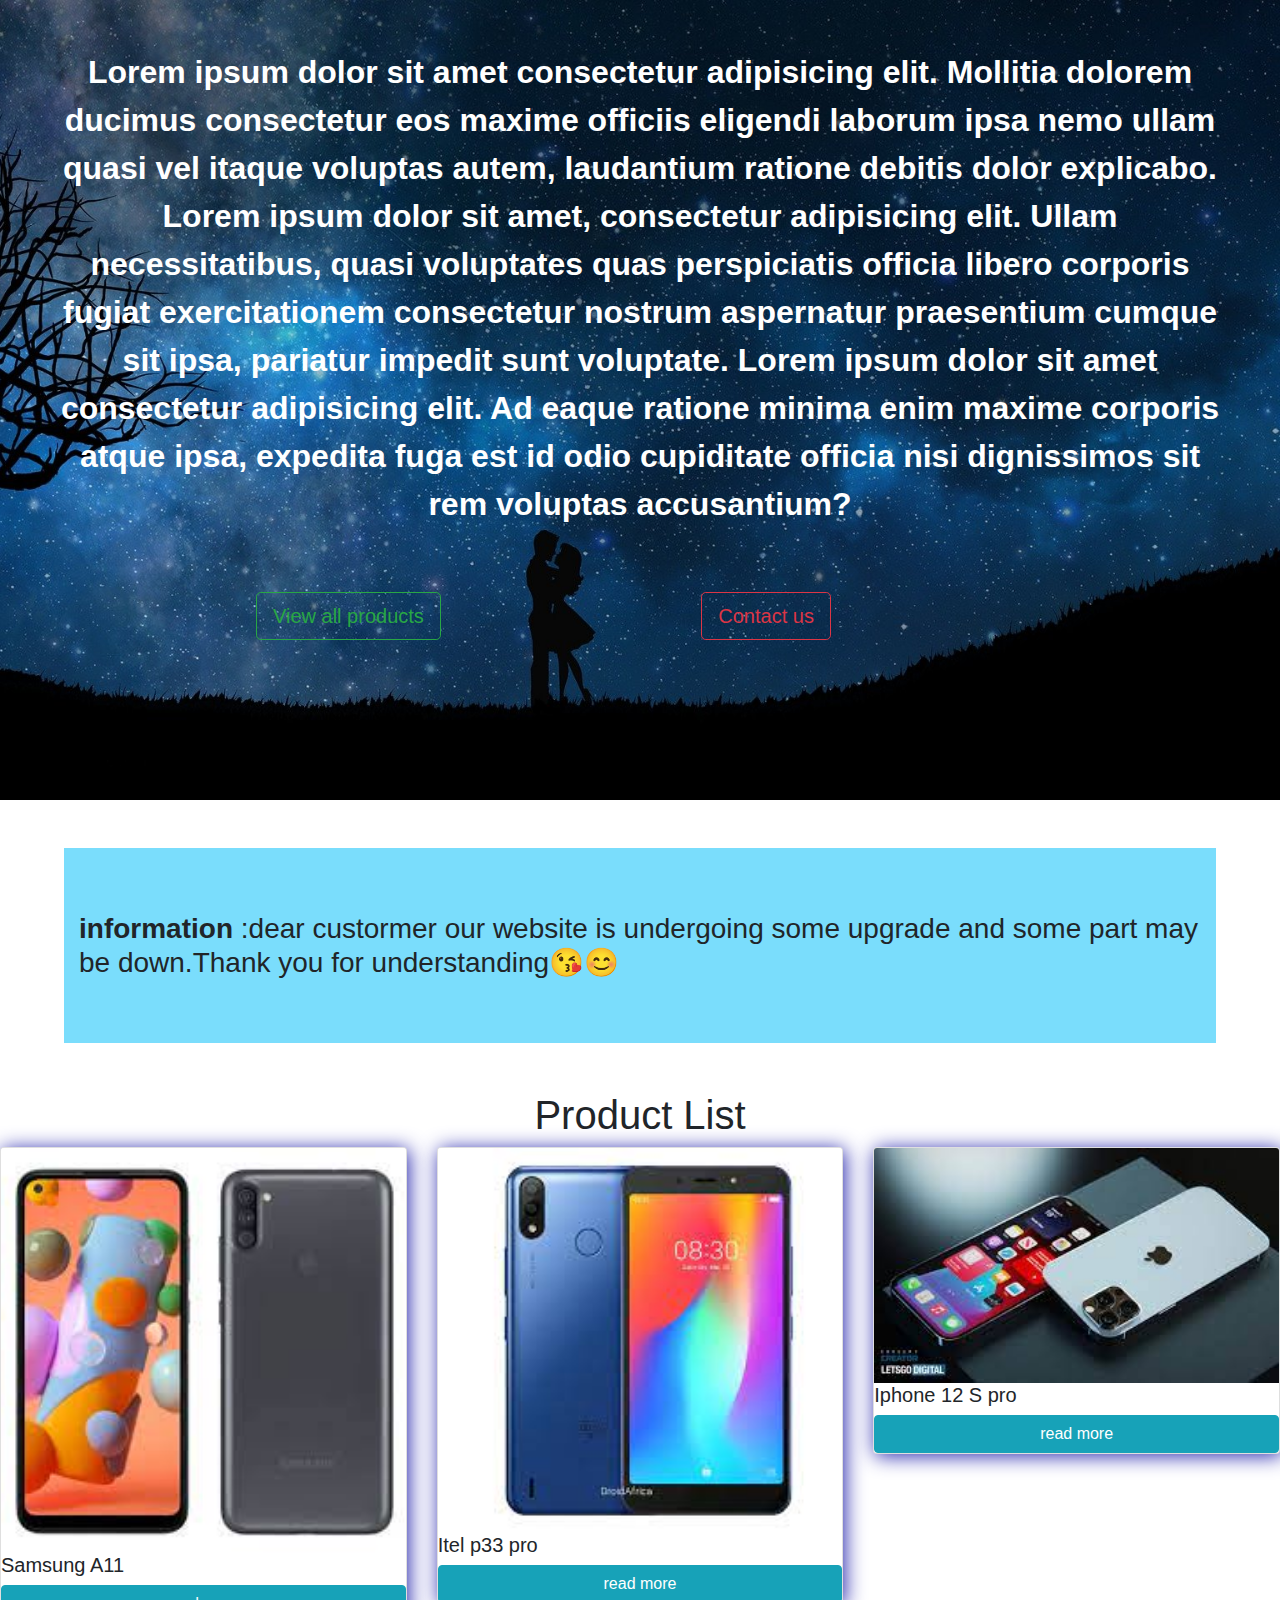
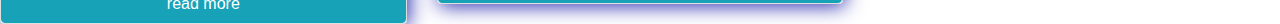
==== index.html @ 9a2c5ea3 "javascript added" ====
<!DOCTYPE html>
<html lang="en">
<head>
    <meta charset="UTF-8">
    <meta http-equiv="X-UA-Compatible" content="IE=edge">
    <meta name="viewport" content="width=device-width, initial-scale=1.0">
     <link rel="stylesheet" href="css/bootstrap.min.css" />
    <link rel="stylesheet" href="style.css" />
    <title>E-commerce 📦📦</title>
    
<body>
    
<div class="fisrtcover">
    <p class="toplorem text-center b-5 px-5 py-5 font-weight-bold">Lorem ipsum dolor sit amet consectetur adipisicing elit. Mollitia dolorem ducimus consectetur eos maxime officiis eligendi laborum ipsa nemo ullam quasi vel itaque voluptas autem, laudantium ratione debitis dolor explicabo.
    Lorem ipsum dolor sit amet, consectetur adipisicing elit. Ullam necessitatibus, quasi voluptates quas perspiciatis officia libero corporis fugiat exercitationem consectetur nostrum aspernatur praesentium cumque sit ipsa, pariatur impedit sunt voluptate.
    Lorem ipsum dolor sit amet consectetur adipisicing elit. Ad eaque ratione minima enim maxime corporis atque ipsa, expedita fuga est id odio cupiditate officia nisi dignissimos sit rem voluptas accusantium?
    </p>
    <button type="button" class="topbtn btn btn-outline-success btn-lg">View all products</button>
    <button type="button" class="topbtn btn btn-outline-danger btn-lg">Contact us</button>
</div>

<div class="secdiv container col py-5 my-5">
<p class="font-size - ">
    <h3><span class="font-weight-bold ">information</span> :dear custormer our website is undergoing some upgrade and some part may be down.Thank you for understanding😘😊</h3>
</p>
</div>

<div class=" container-fluid text-center ">
    <h1>Product List</h3>
</div>

 <div id="phone-list">
      <div class="row"></div>
    </div>
    <div id="food-list"></div>
    <div id="cars-list"></div>


    <script src="data.js"></script>
    <script src="e-shop.js"></script>
     <script src="js/jquery-3.3.1.slim.min.js"></script>
    <script src="js/popper.min.js"></script>
    <script src="js/bootstrap.min.js"></script>
</body>
</html>
---- style.css ----
.fisrtcover{
    background-image:url(./img/romance-2258599_1920.jpg) ;
    background-repeat: no-repeat;

    background-position: center center;
    background-attachment: fixed;
    -webkit-background-size: cover;
    -moz-background-size: cover;
    -o-background-size: cover;
    background-size: cover;
    border-top: 100000%;
    border-top: auto;
    /* margin-top: 50px; */
    height: 800px;
     color: white;
    }
.toplorem{
    font-size: 200%;
}
.topbtn{
    margin-left: 20%;
}

.secdiv{
    background-color: rgb(122, 221, 252);
    width:90%;
}
 .shadow-primary {
        box-shadow: 2px 2px 20px #2626ad;
      }
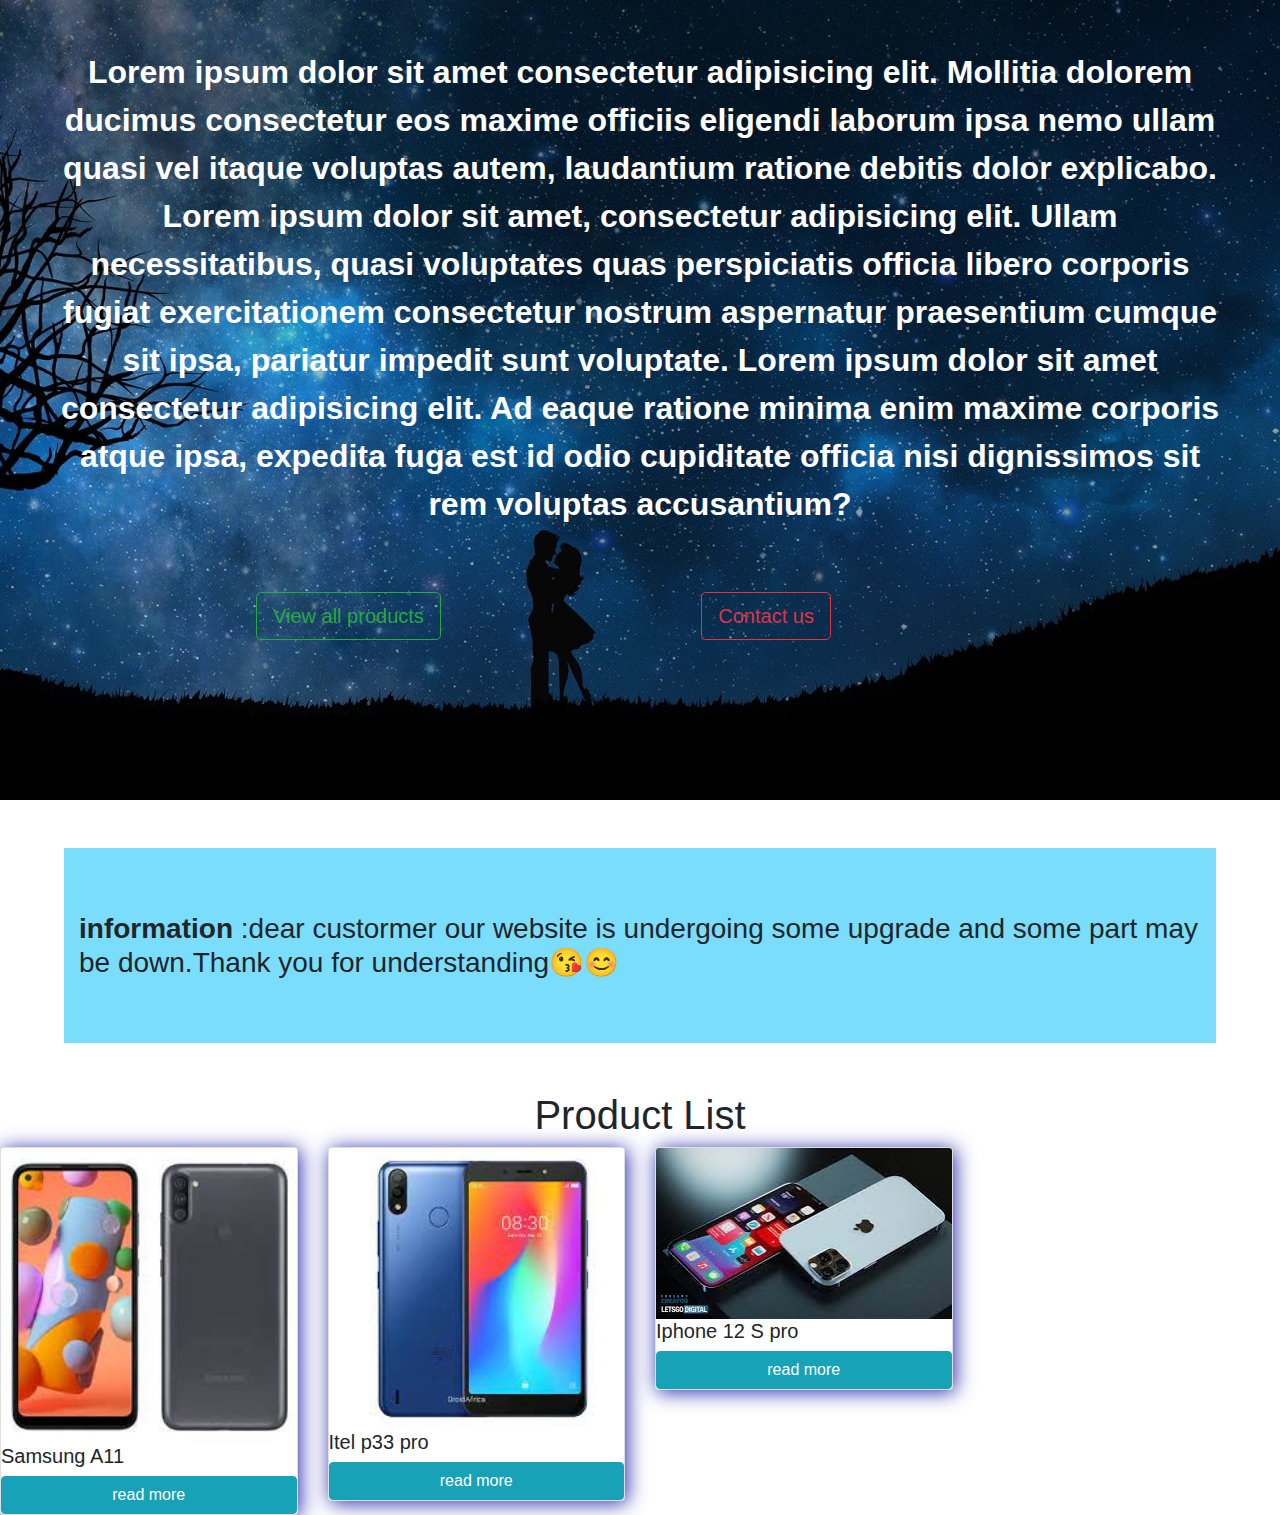
==== commit 87969cff: "javascript edit" ====
--- a/index.html
+++ b/index.html
@@ -29,8 +29,8 @@
     <h1>Product List</h3>
 </div>
 
- <div id="phone-list">
-      <div class="row"></div>
+<div id="phone-list">
+    <div class="row"></div>
     </div>
     <div id="food-list"></div>
     <div id="cars-list"></div>
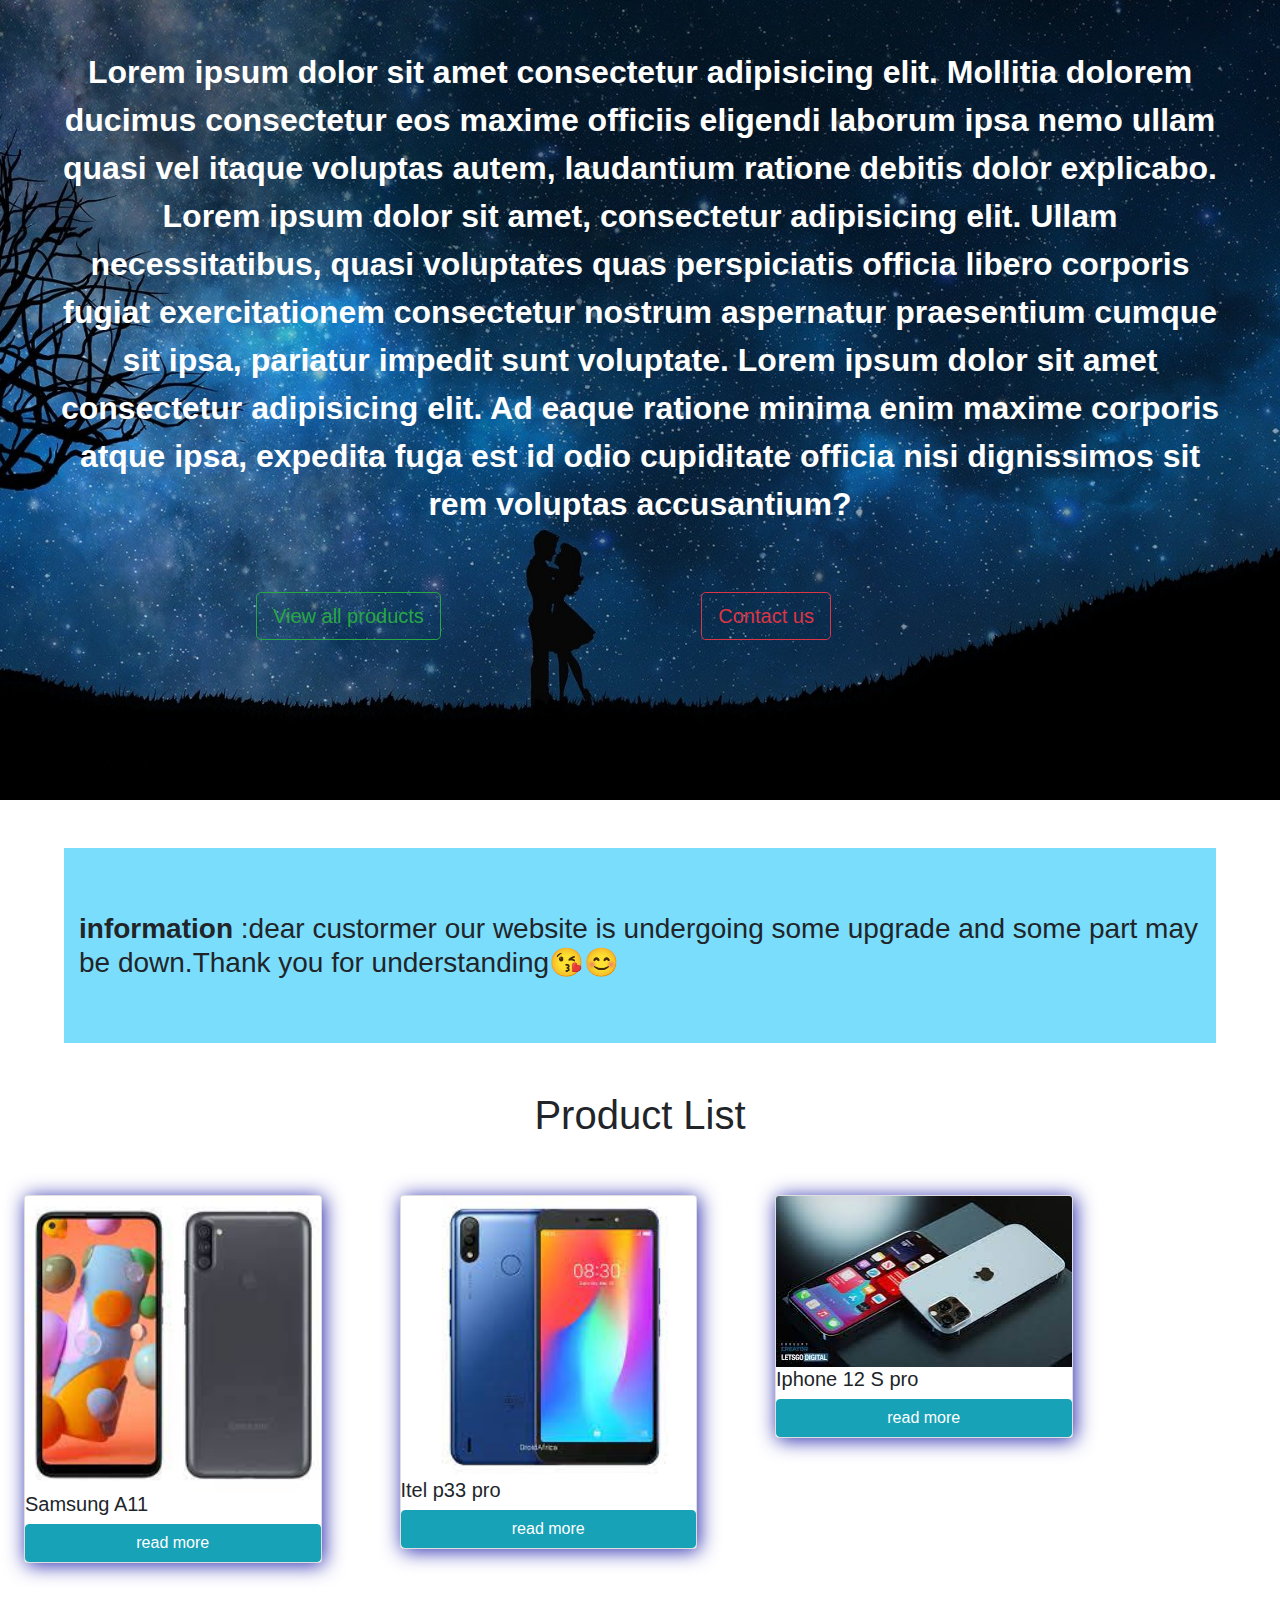
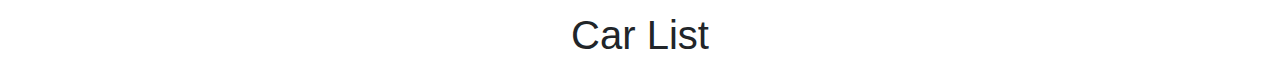
==== commit 8762651b: "no too much changes yet" ====
--- a/index.html
+++ b/index.html
@@ -36,6 +36,12 @@
     <div id="cars-list"></div>
 
 
+    <div class=" container-fluid text-center ">
+    <h1>Car List</h3>   
+    </div>
+
+    
+
     <script src="data.js"></script>
     <script src="e-shop.js"></script>
      <script src="js/jquery-3.3.1.slim.min.js"></script>
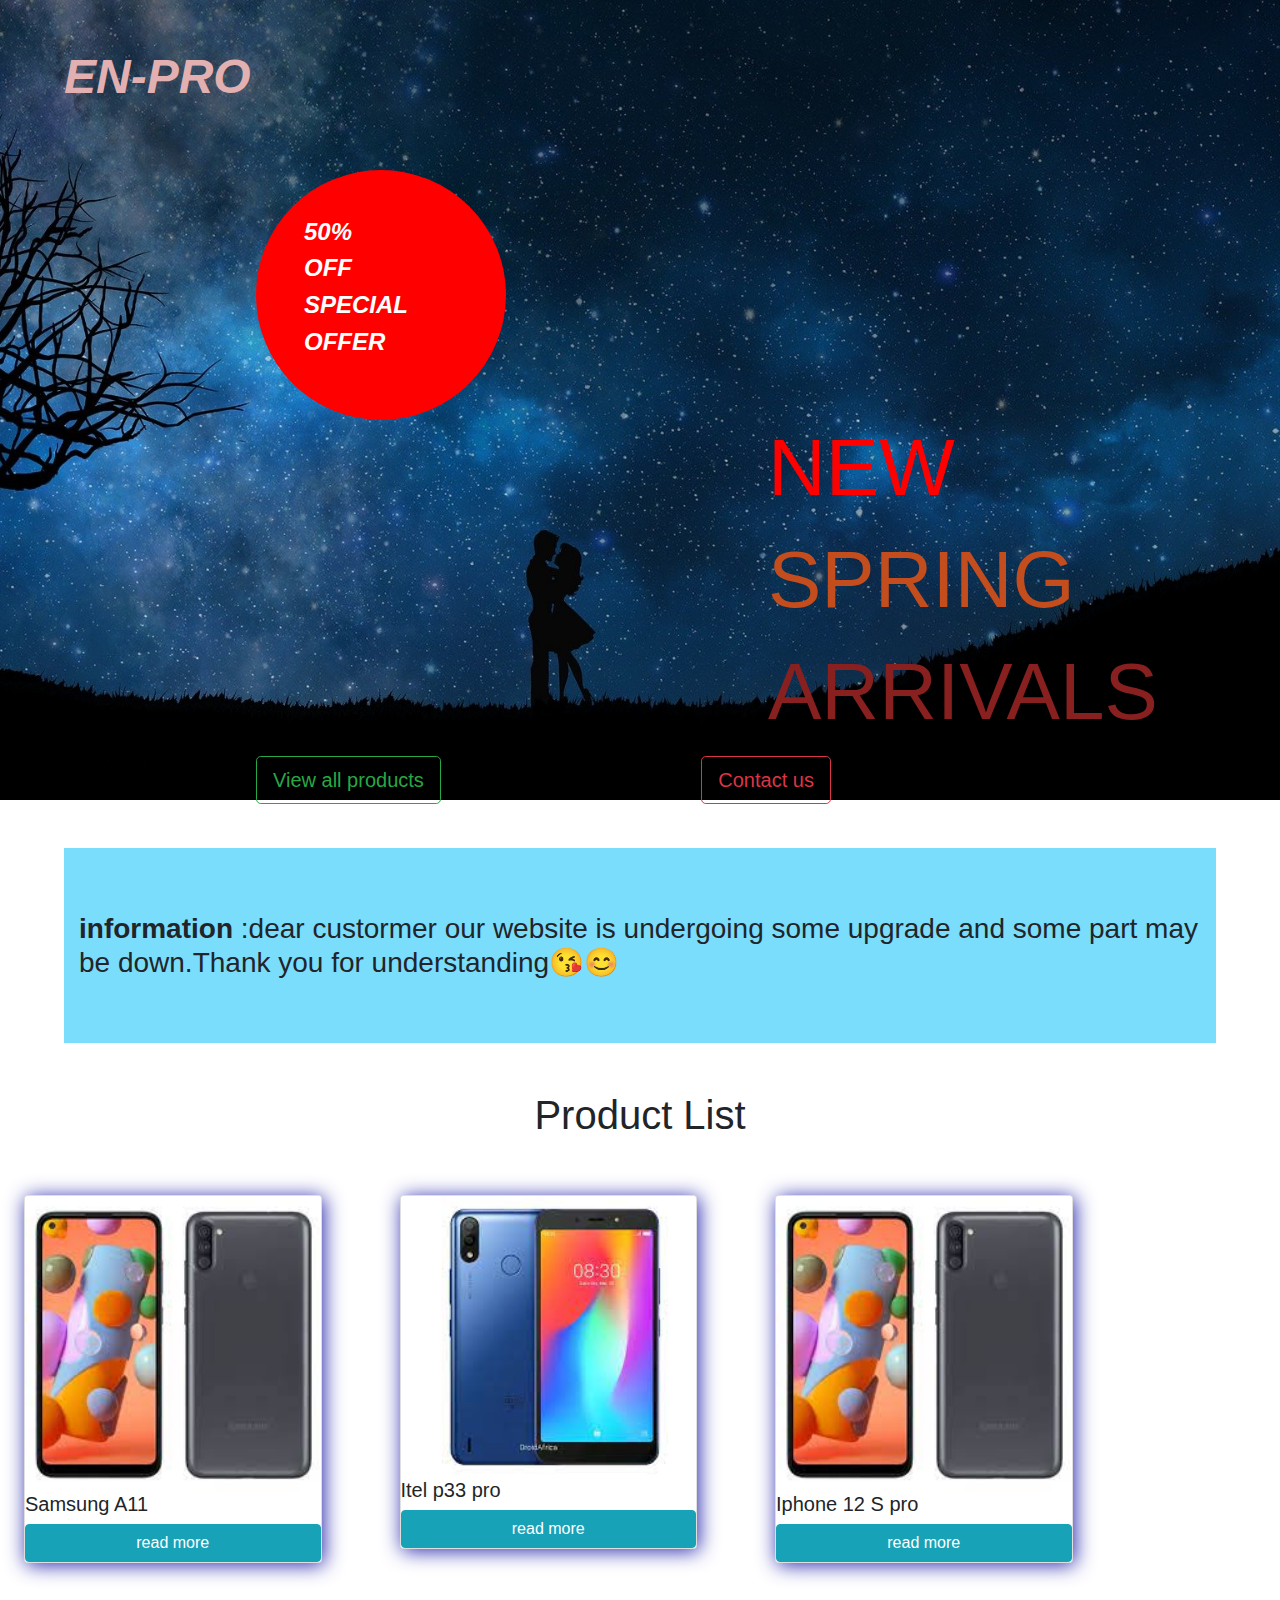
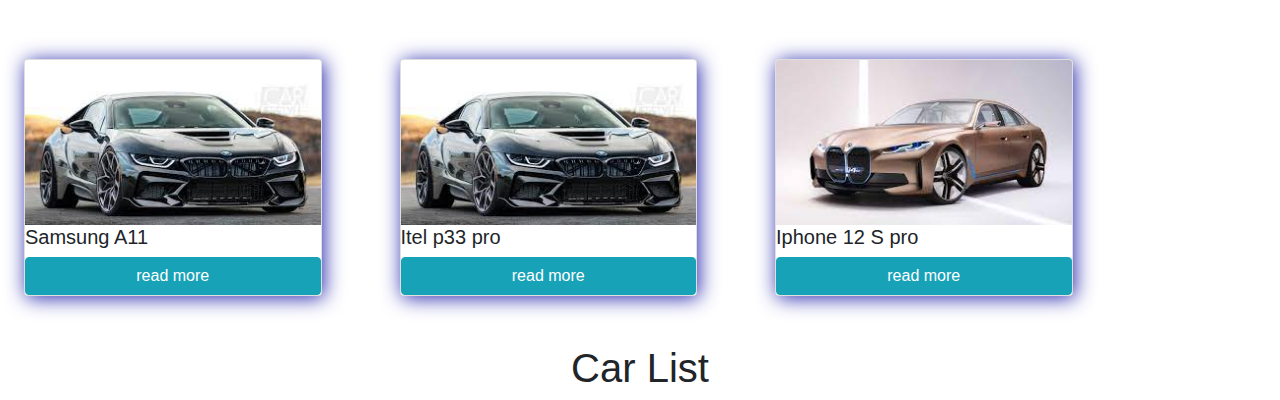
==== commit c61d60d4: "mymessage" ====
--- a/index.html
+++ b/index.html
@@ -11,10 +11,18 @@
 <body>
     
 <div class="fisrtcover">
-    <p class="toplorem text-center b-5 px-5 py-5 font-weight-bold">Lorem ipsum dolor sit amet consectetur adipisicing elit. Mollitia dolorem ducimus consectetur eos maxime officiis eligendi laborum ipsa nemo ullam quasi vel itaque voluptas autem, laudantium ratione debitis dolor explicabo.
-    Lorem ipsum dolor sit amet, consectetur adipisicing elit. Ullam necessitatibus, quasi voluptates quas perspiciatis officia libero corporis fugiat exercitationem consectetur nostrum aspernatur praesentium cumque sit ipsa, pariatur impedit sunt voluptate.
-    Lorem ipsum dolor sit amet consectetur adipisicing elit. Ad eaque ratione minima enim maxime corporis atque ipsa, expedita fuga est id odio cupiditate officia nisi dignissimos sit rem voluptas accusantium?
-    </p>
+    <h4><p class="toplorem sprgg py-5 font-italic font-weight-bold">EN-PRO</p></h4>
+    
+    <div class="px-5 py-5 percen" id="circle">
+        <h4  class="font-weight-bold font-italic text-justify">50% </h4>
+        <h4 class="font-weight-bold font-italic">OFF</h4>
+        <h4 class="font-weight-bold font-italic">SPECIAL</h4>
+        <h4 class="font-weight-bold font-italic">OFFER</h4>  
+
+    </div>
+    <h1><p class="toplorem  sprg">NEW</p></h1>
+    <h1><p class="toplorem  sprgs ">SPRING</p></h1>
+    <h1><p class="toplorem  sprgss">ARRIVALS</p></h1>
     <button type="button" class="topbtn btn btn-outline-success btn-lg">View all products</button>
     <button type="button" class="topbtn btn btn-outline-danger btn-lg">Contact us</button>
 </div>
@@ -31,16 +39,19 @@
 
 <div id="phone-list">
     <div class="row"></div>
+</div>
+    
+    <div class=" container-fluid text-center ">
+        <h1>Car List</h3>   
     </div>
-    <div id="food-list"></div>
-    <div id="cars-list"></div>
+
+    <div id="cars-list">
+            <div class="row"></div>
+    </div>
 
 
-    <div class=" container-fluid text-center ">
-    <h1>Car List</h3>   
-    </div>
-
-    
+       <div id="food-list"></div>
+        
 
     <script src="data.js"></script>
     <script src="e-shop.js"></script>
--- a/style.css
+++ b/style.css
@@ -14,9 +14,7 @@
     height: 800px;
      color: white;
     }
-.toplorem{
-    font-size: 200%;
-}
+
 .topbtn{
     margin-left: 20%;
 }
@@ -27,4 +25,36 @@
 }
  .shadow-primary {
         box-shadow: 2px 2px 20px #2626ad;
-      }+      }
+.sprgg{
+    color: rgb(226, 176, 176);
+    font-size: 200%;
+    margin-left: 5%;
+    
+}
+.sprg{
+    color: red;
+    font-size: 200%;
+    margin-left: 60%;
+    
+}
+.sprgs{
+    color: rgb(196, 77, 30);
+    font-size: 200%;
+    margin-left: 60%;
+    
+}
+.sprgss{
+    color: rgb(136, 32, 32);
+    font-size: 200%;
+    margin-left: 60%;
+}
+#circle {
+  width: 250px;
+  height: 250px;
+  background: red;
+  border-radius: 60%
+}
+.percen{
+    margin-left: 20% ;
+}